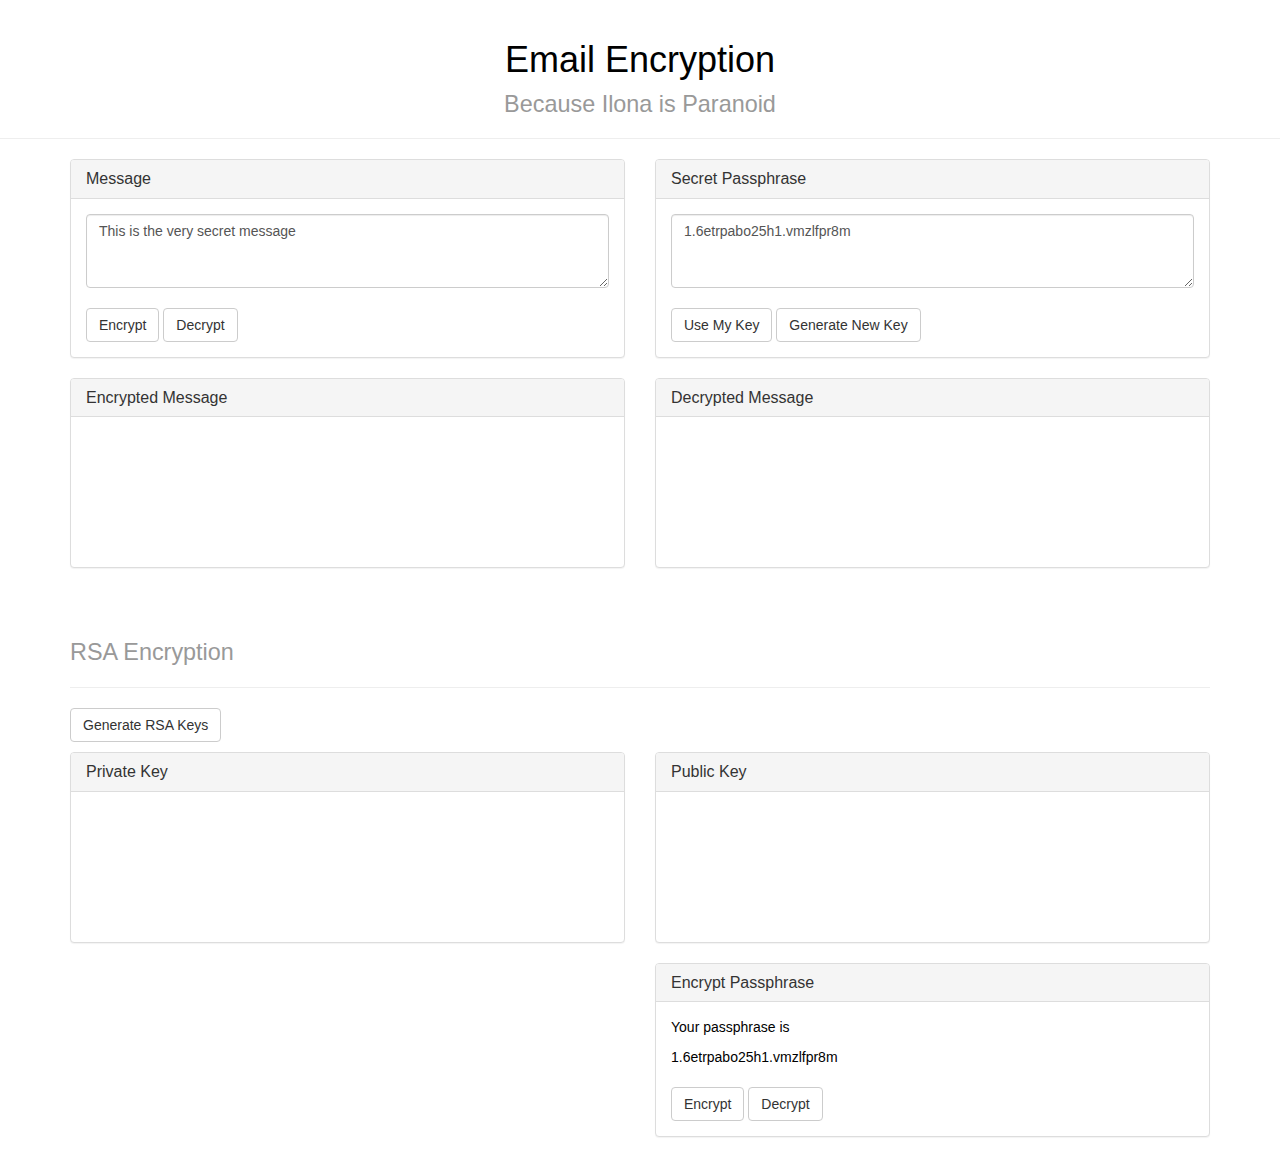
==== encrypt-gui/index.html @ dae34b42 "gui added and RSA implemented" ====
<!DOCTYPE html>
<html lang="en">


<head>
	<meta charset="utf-8">
	<meta http-equiv="X-UA-Compatible" content="IE=edge">
	<meta name="viewport" content="width=device-width, initial-scale=1">
	<title>Encrypt</title>
	<!-- Bootstrap -->
	<link href="css/bootstrap.min.css" rel="stylesheet">
	<link href="css/cover.css" rel="stylesheet">

</head>

<body>
	<div id="title" class="page-header">
		<h1>Email Encryption
			<br>
			<small>Because Ilona is Paranoid</small>
		</h1>
	</div>
	<div class="container">
		<!--MESSAGE-->
		<div class="row">
			<div class="col-md-6">
				<div class="panel panel-default">
					<div class="panel-heading">
						<h3 class="panel-title">Message</h3>
					</div>
					<div class="panel-body">
						<textarea id="message" class="form-control" rows="3"></textarea>
						<div class="row">
							<div id="mess-buttons" class="col-md-6">
								<button id="encryptB" type="button" class="btn btn-default">Encrypt</button>
								<button id="decryptB" type="button" class="btn btn-default">Decrypt</button>
							</div>
						</div>
					</div>
				</div>
			</div>
			<!--SECRET PASSWORD-->
			<div class="col-md-6">
				<div class="panel panel-default">
					<div class="panel-heading">
						<h3 class="panel-title">Secret Passphrase</h3>
					</div>
					<div class="panel-body">
						<textarea id="secretKey" class="form-control" rows="3"></textarea>
						<div class="row">
							<div id="mess-buttons" class="col-md-8">
								<button id="useKeyB" type="button" class="btn btn-default">Use My Key</button>
								<button id="genKeyB" type="button" class="btn btn-default">Generate New Key</button>
							</div>
						</div>
					</div>
				</div>
			</div>
		</div>
		<!--ENCRYPTED AND DECRYPTED MESSAGES-->
		<div class="row">
			<div class="col-md-6">
				<div class="panel panel-default">
					<div class="panel-heading">
						<h3 class="panel-title">Encrypted Message</h3>
					</div>
					<div id="encrypted" class="panel-body">
					</div>
				</div>
			</div>
			<div class="col-md-6">
				<div class="panel panel-default">
					<div class="panel-heading">
						<h3 class="panel-title">Decrypted Message</h3>
					</div>
					<div id="decrypted" class="panel-body">
					</div>
				</div>
			</div>
		</div>
		<!--RSA-->
		<div class="page-header">
			<h1>
				<small>RSA Encryption</small>
			</h1>
		</div>
		<div class="row">
			<div class="col-md-6">
				<button id="genRSAB" type="button" class="btn btn-default">Generate RSA Keys</button>
			</div>
		</div>
		<div class="row">
			<div class="col-md-6">
				<div class="panel panel-default">
					<div class="panel-heading">
						<h3 class="panel-title">Private Key</h3>
					</div>
					<div id="privKey" class="panel-body">
					</div>
				</div>
			</div>
			<div class="col-md-6">
				<div class="panel panel-default">
					<div class="panel-heading">
						<h3 class="panel-title">Public Key</h3>
					</div>
					<div id="pubKey" class="panel-body">
					</div>
				</div>
				<!--Encrypt Passphrase-->
				<div class="panel panel-default">
					<div class="panel-heading">
						<h3 class="panel-title">Encrypt Passphrase</h3>
					</div>
					<div class="panel-body">
						<p>Your passphrase is</p>
						<div id="encryptPassphrase"></div>
						<br>
						<div id="encryptedPassphrase"></div>

						<button id="encryptPPB" type="button" class="btn btn-default">Encrypt</button>
						<button id="decryptPPB" type="button" class="btn btn-default">Decrypt</button>
					</div>


				</div>
			</div>
		</div>
	</div>


	<!-- jQuery (necessary for Bootstrap's JavaScript plugins) -->
	<script src="https://ajax.googleapis.com/ajax/libs/jquery/1.11.0/jquery.min.js"></script>
	<!-- Include all compiled plugins (below), or include individual files as needed -->
	<script src="js/bootstrap.min.js"></script>
	<script src="js/crypto.js"></script>
	<script src="js/encryption.js"></script>
	<script src="jsencrypt-master/bin/jsencrypt.js"></script>
</body>

</html>
---- encrypt-gui/css/cover.css ----
html,
body {
  	height: 100%;
	background: url('../images/ocean.jpg') no-repeat;
	background-attachment: fixed;
	background-size: cover;
}
body {
  color: #fff;
}

div{color:black}

#genRSAB{margin-bottom: 10px}

#title{text-align: center}

#mess-buttons{margin-top: 20px;}

#encrypted, #decrypted, #privKey, #pubKey{
	min-height: 150px;
	color: black;
}
#encrypted{overflow: auto}

#encryptedPassphrase, #pubKey, #privKey{word-wrap: break-word}
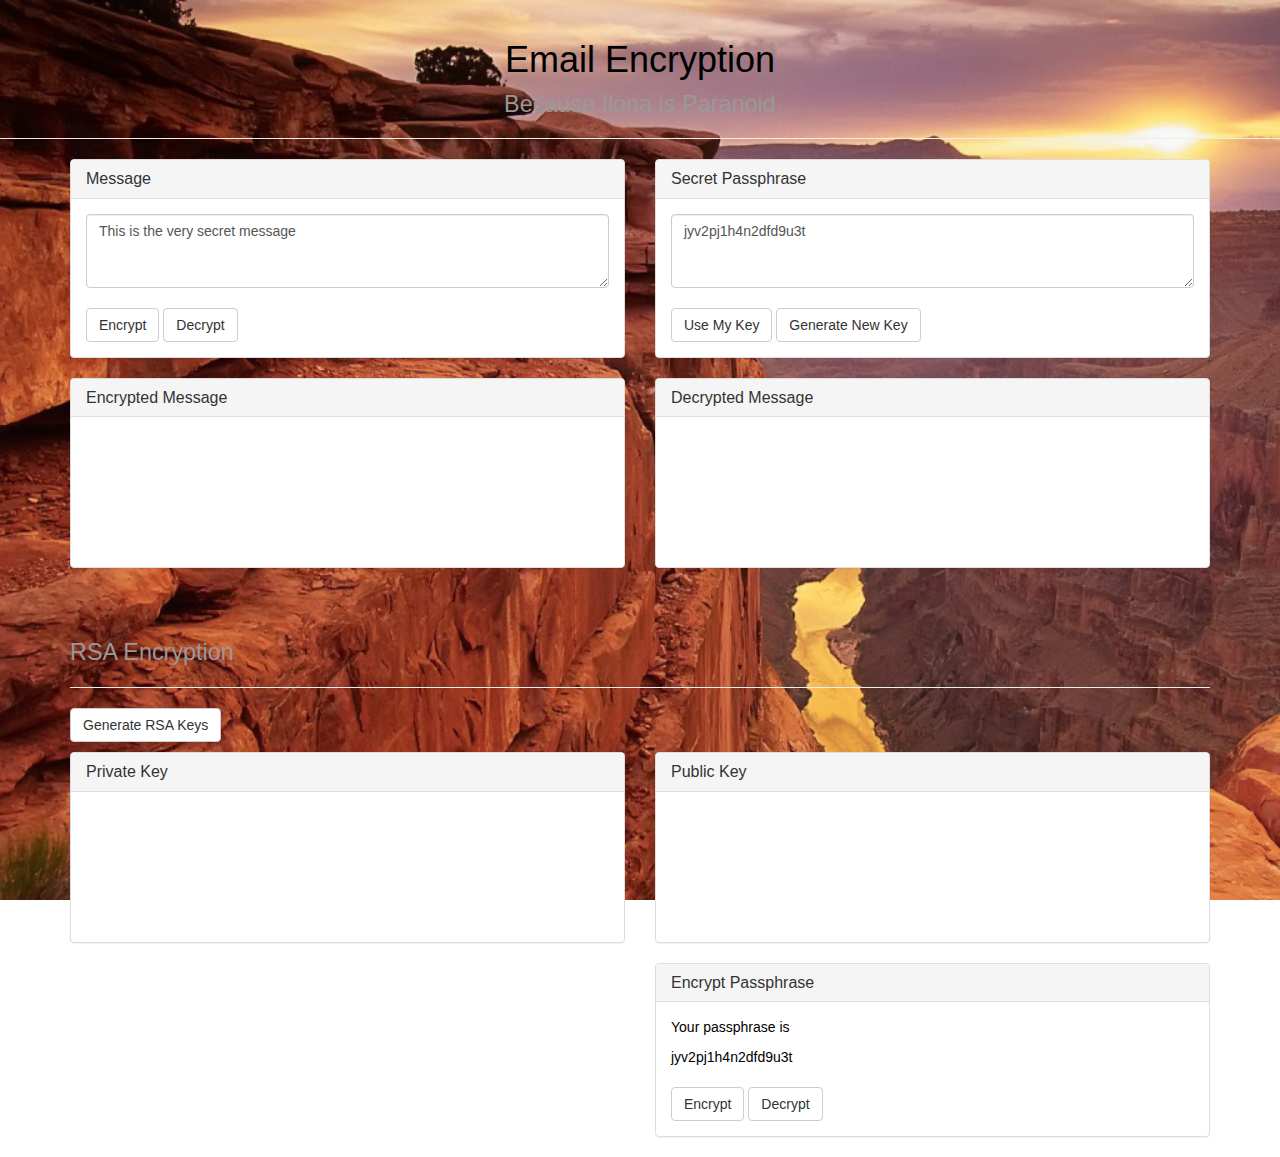
==== commit 708bc898: "reorganized" ====
--- a/encrypt-gui/index.html
+++ b/encrypt-gui/index.html
@@ -9,7 +9,7 @@
 	<title>Encrypt</title>
 	<!-- Bootstrap -->
 	<link href="css/bootstrap.min.css" rel="stylesheet">
-	<link href="css/cover.css" rel="stylesheet">
+	<link href="css/style.css" rel="stylesheet">
 
 </head>
 
--- a/encrypt-gui/css/style.css
+++ b/encrypt-gui/css/style.css
@@ -0,0 +1,13 @@
+body{background: url('../images/grand-canyon-hd720.jpg') no-repeat;
+background-attachment: fixed;
+background-size: cover;}
+div{color:black}
+#genRSAB{margin-bottom: 10px}
+#title{text-align: center}
+#mess-buttons{margin-top: 20px;}
+#encrypted, #decrypted, #privKey, #pubKey{
+	min-height: 150px;
+	color: black;
+}
+#encrypted{overflow: auto}
+#encryptedPassphrase, #pubKey, #privKey{word-wrap: break-word}